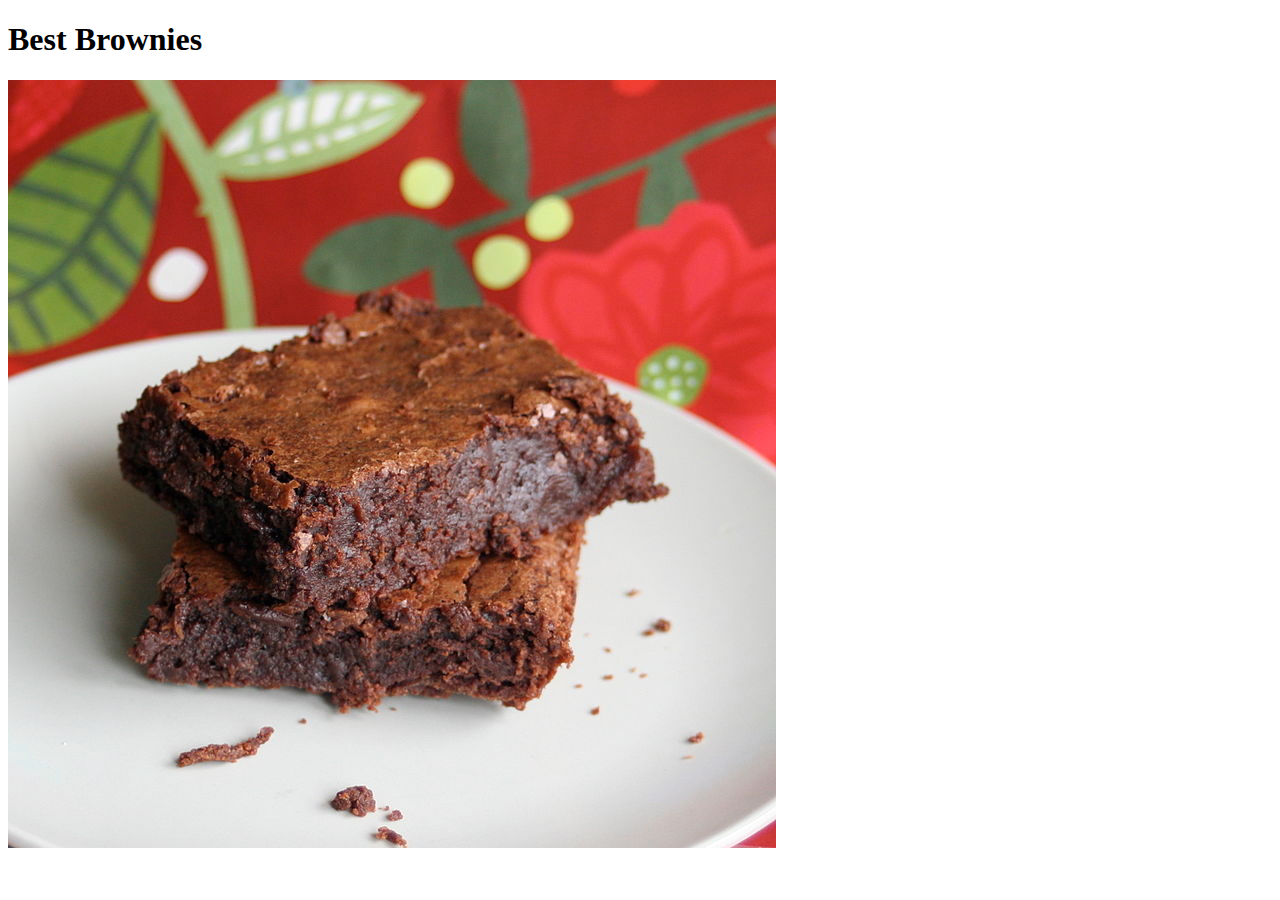
==== recipes/brownies.html @ 28ac4165 "Add two more recipe pages" ====
<!DOCTYPE html>
<html lang="en">
  <header>
    <meta charset="utf-8" />
    <title>Odin Recipes</title>
  </header>
  <body>
    <h1>Best Brownies</h1>
    <img src="../images/brownies.jpg" alt="Brownies with floral painted background" />
    <!-- <p>
          <a href="https://commons.wikimedia.org/wiki/File:Brownies_with_floral_painted_background.jpg">Whitney</a>, 
          <a href="https://creativecommons.org/licenses/by/2.0">CC BY 2.0</a>, 
          via Wikimedia Commons
    </p> -->
  </body>
</html>
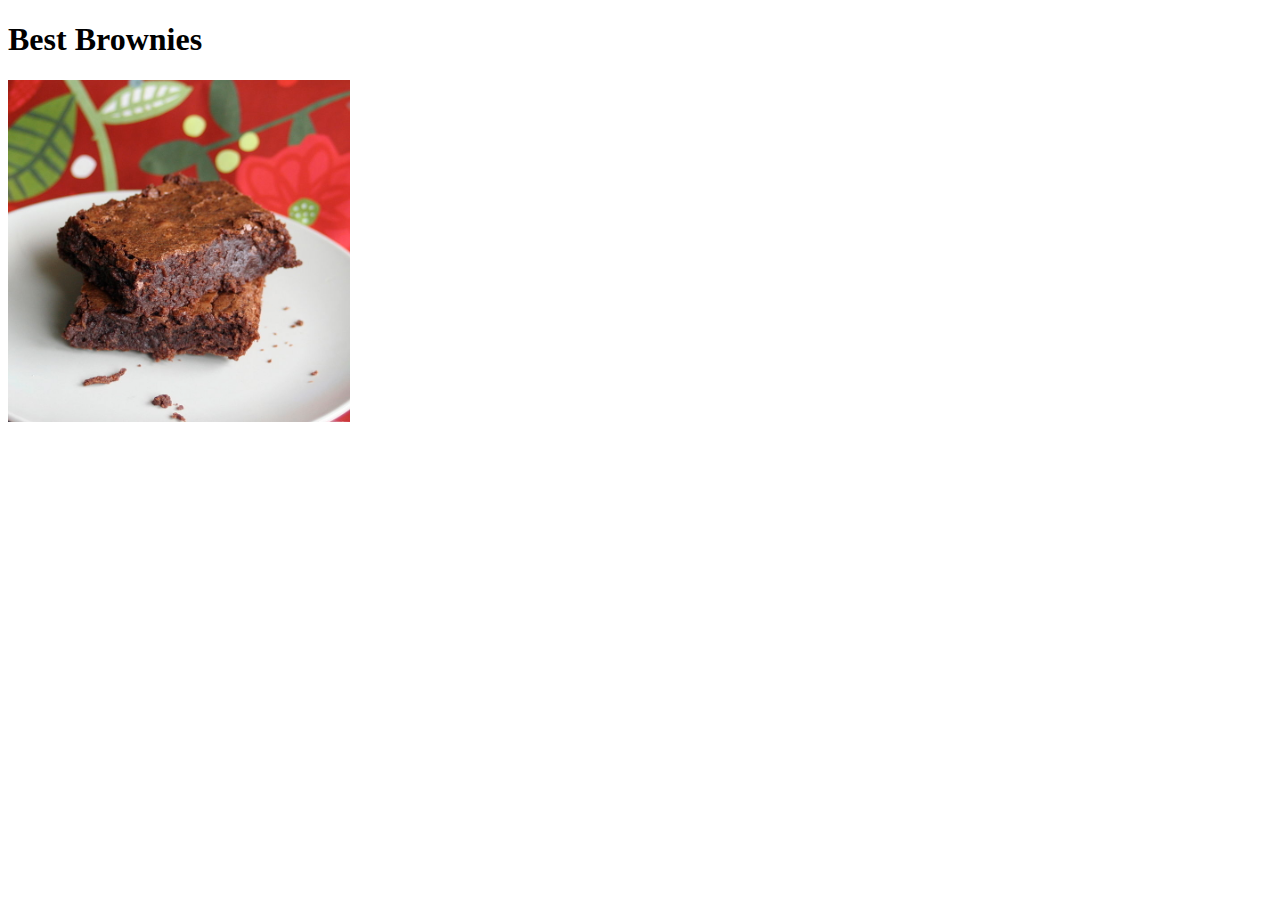
==== commit 7c71933a: "Complete html of first recipes" ====
--- a/recipes/brownies.html
+++ b/recipes/brownies.html
@@ -6,7 +6,7 @@
   </header>
   <body>
     <h1>Best Brownies</h1>
-    <img src="../images/brownies.jpg" alt="Brownies with floral painted background" />
+    <img src="../images/brownies.jpg" alt="Brownies with floral painted background" width="342" />
     <!-- <p>
           <a href="https://commons.wikimedia.org/wiki/File:Brownies_with_floral_painted_background.jpg">Whitney</a>, 
           <a href="https://creativecommons.org/licenses/by/2.0">CC BY 2.0</a>, 
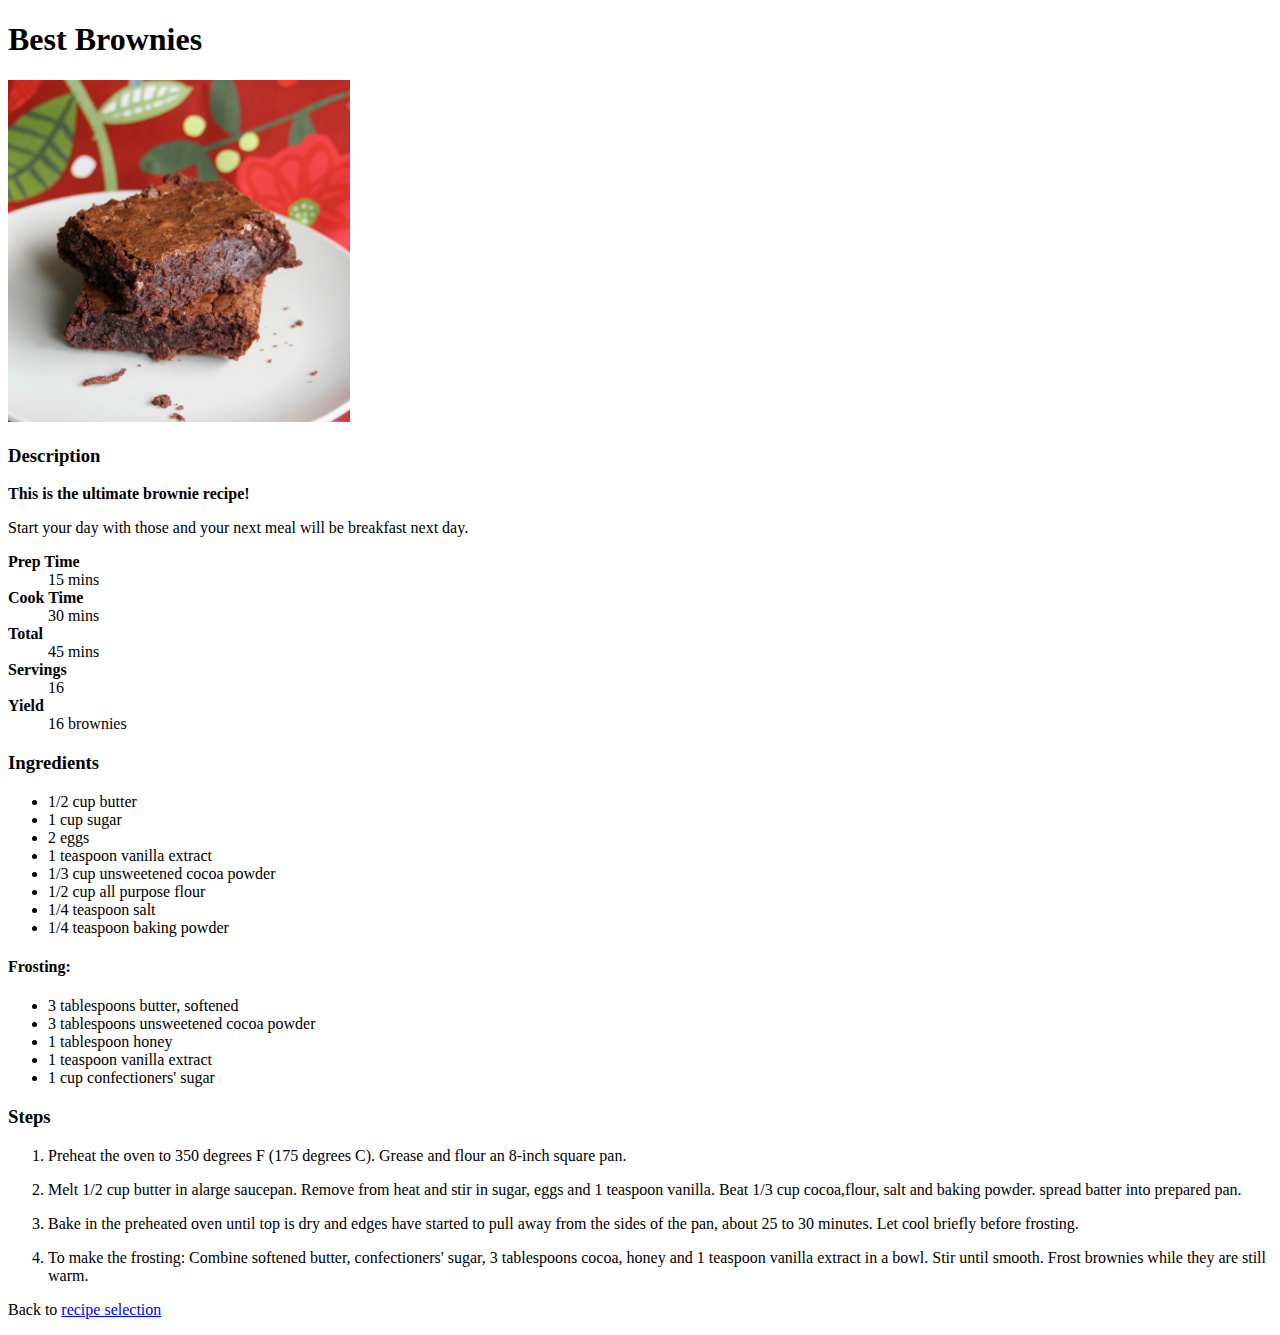
==== commit 464ac556: "Complete the two remaining recipes" ====
--- a/recipes/brownies.html
+++ b/recipes/brownies.html
@@ -12,5 +12,61 @@
           <a href="https://creativecommons.org/licenses/by/2.0">CC BY 2.0</a>, 
           via Wikimedia Commons
     </p> -->
+    <h3>Description</h3>
+    <p><strong>This is the ultimate brownie recipe!</strong></p>
+    <p>Start your day with those and your next meal will be breakfast next day.</p>
+    <dl>
+      <dt><b>Prep Time</b></dt>
+      <dd>15 mins</dd>
+      <dt><b>Cook Time</b></dt>
+      <dd>30 mins</dd>
+      <dt><b>Total</b></dt>
+      <dd>45 mins</dd>
+      <dt><b>Servings</b></dt>
+      <dd>16</dd>
+      <dt><b>Yield</b></dt>
+      <dd>16 brownies</dd>
+    </dl>
+    <h3>Ingredients</h3>
+    <ul>
+      <li>1/2 cup butter</li>
+      <li>1 cup sugar</li>
+      <li>2 eggs</li>
+      <li>1 teaspoon vanilla extract</li>
+      <li>1/3 cup unsweetened cocoa powder</li>
+      <li>1/2 cup all purpose flour</li>
+      <li>1/4 teaspoon salt</li>
+      <li>1/4 teaspoon baking powder</li>
+    </ul>
+    <h4>Frosting:</h4>
+    <ul>
+      <li>3 tablespoons butter, softened</li>
+      <li>3 tablespoons unsweetened cocoa powder</li>
+      <li>1 tablespoon honey</li>
+      <li>1 teaspoon vanilla extract</li>
+      <li>1 cup confectioners' sugar</li>
+    </ul>
+    <h3>Steps</h3>
+    <ol>
+      <li>
+        <p>Preheat the oven to 350 degrees F (175 degrees C).
+          Grease and flour an 8-inch square pan.</p>
+      </li>
+      <li>
+        <p>Melt 1/2 cup butter in alarge saucepan. Remove from heat and stir in sugar, 
+          eggs and 1 teaspoon vanilla. Beat 1/3 cup cocoa,flour, salt and baking powder.
+          spread batter into prepared pan.</p>
+      </li>
+      <li>
+        <p>Bake in the preheated oven until top is dry and edges have started to pull away 
+          from the sides of the pan, about 25 to 30 minutes. Let cool briefly before frosting.</p>
+      </li>
+      <li>
+        <p>To make the frosting: Combine softened butter, confectioners' sugar, 3 tablespoons cocoa,
+          honey and 1 teaspoon vanilla extract in a bowl. Stir until smooth.
+          Frost brownies while they are still warm.</p>
+      </li>
+    </ol>
+    <p>Back to <a href="../index.html">recipe selection</a></p>
   </body>
 </html>
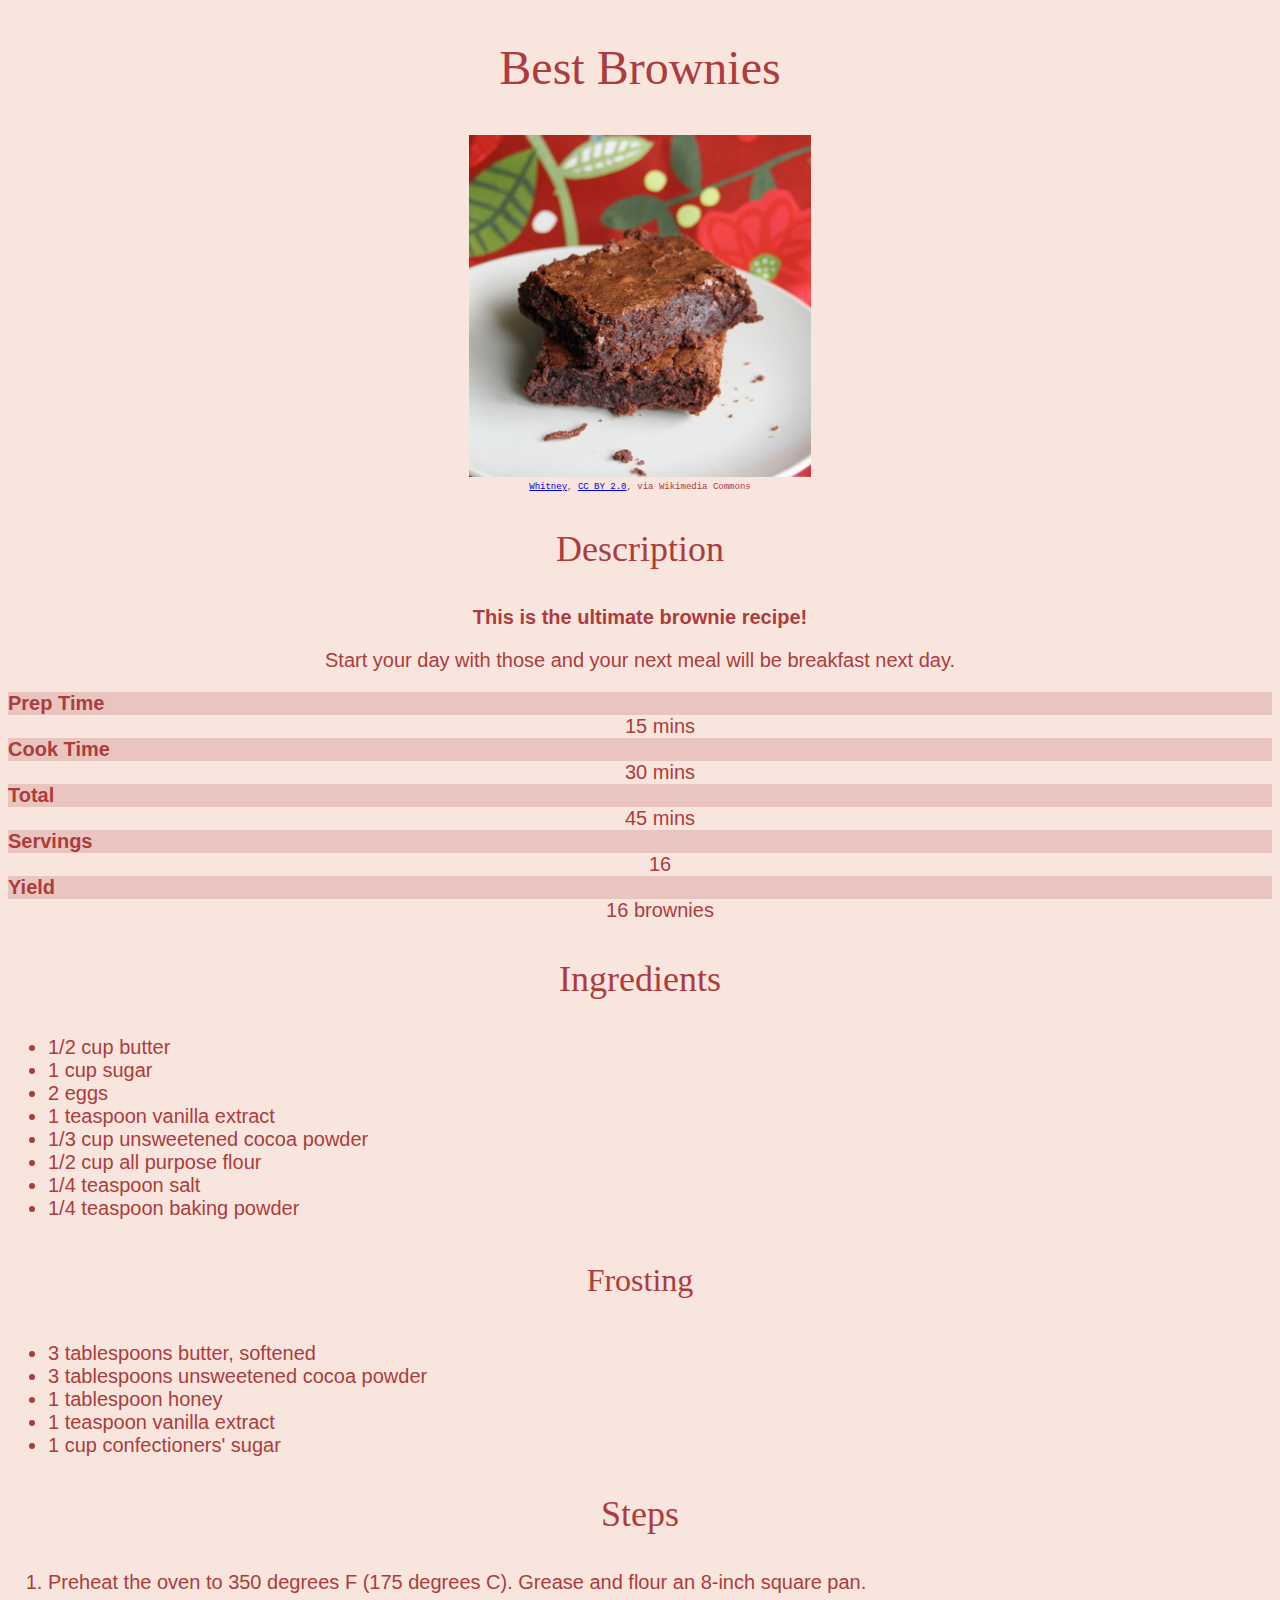
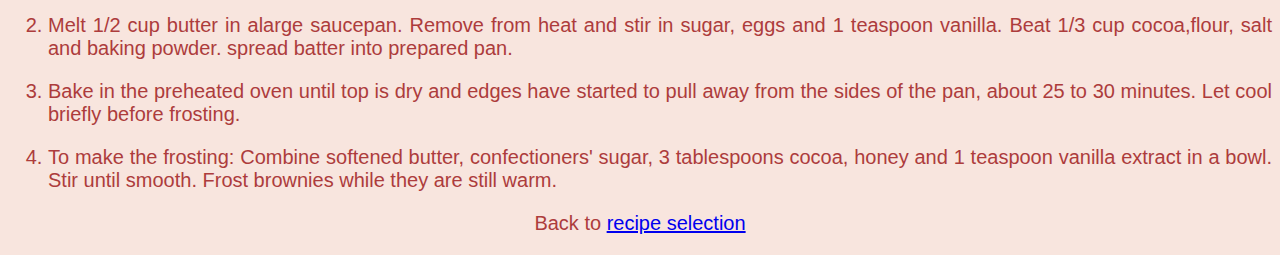
==== commit 45cedcad: "Extend CSS to recipe pages" ====
--- a/recipes/brownies.html
+++ b/recipes/brownies.html
@@ -1,17 +1,18 @@
 <!DOCTYPE html>
 <html lang="en">
-  <header>
+  <head>
     <meta charset="utf-8" />
     <title>Odin Recipes</title>
-  </header>
+    <link rel="stylesheet" href="../css/styles.css">
+  </head>
   <body>
-    <h1>Best Brownies</h1>
+    <h2>Best Brownies</h2>
     <img src="../images/brownies.jpg" alt="Brownies with floral painted background" width="342" />
-    <!-- <p>
+    <div class="attribution">
           <a href="https://commons.wikimedia.org/wiki/File:Brownies_with_floral_painted_background.jpg">Whitney</a>, 
           <a href="https://creativecommons.org/licenses/by/2.0">CC BY 2.0</a>, 
           via Wikimedia Commons
-    </p> -->
+    </div>
     <h3>Description</h3>
     <p><strong>This is the ultimate brownie recipe!</strong></p>
     <p>Start your day with those and your next meal will be breakfast next day.</p>
@@ -28,7 +29,7 @@
       <dd>16 brownies</dd>
     </dl>
     <h3>Ingredients</h3>
-    <ul>
+    <ul class="ingredients">
       <li>1/2 cup butter</li>
       <li>1 cup sugar</li>
       <li>2 eggs</li>
@@ -38,8 +39,8 @@
       <li>1/4 teaspoon salt</li>
       <li>1/4 teaspoon baking powder</li>
     </ul>
-    <h4>Frosting:</h4>
-    <ul>
+    <h4>Frosting</h4>
+    <ul class="ingredients">
       <li>3 tablespoons butter, softened</li>
       <li>3 tablespoons unsweetened cocoa powder</li>
       <li>1 tablespoon honey</li>
--- a/css/styles.css
+++ b/css/styles.css
@@ -0,0 +1,56 @@
+body {
+  background-color: #f8e5de;
+  font-family: 'Trebuchet MS', 'Lucida Sans', Arial, sans-serif;
+  font-size: 20px;
+  text-align: center;
+  color: #ad3c3c;
+}
+
+h1, h2, h3, h4 {
+  font-family: cursive;
+  font-weight: 100;
+}
+
+h1 {
+  font-size: 72px;
+}
+
+h2 {
+  font-size: 48px;
+}
+
+h3 {
+  font-size: 36px;
+}
+
+h4 {
+  font-size: 32px;
+}
+
+dt {
+  font-weight: bold;
+  background-color: #ad3c3c2f;
+  text-align: left;
+}
+
+.ingredients {
+  text-align: left;
+}  
+
+ol {
+  text-align: justify;
+}  
+
+.attribution {
+  font-family: 'Courier New', Courier, monospace;
+  font-size: 9px;
+}
+
+.choice {
+  list-style-type: none;
+}
+
+.back {
+  background-color: #ad3c3c;
+  color: #f8e5de;
+}
